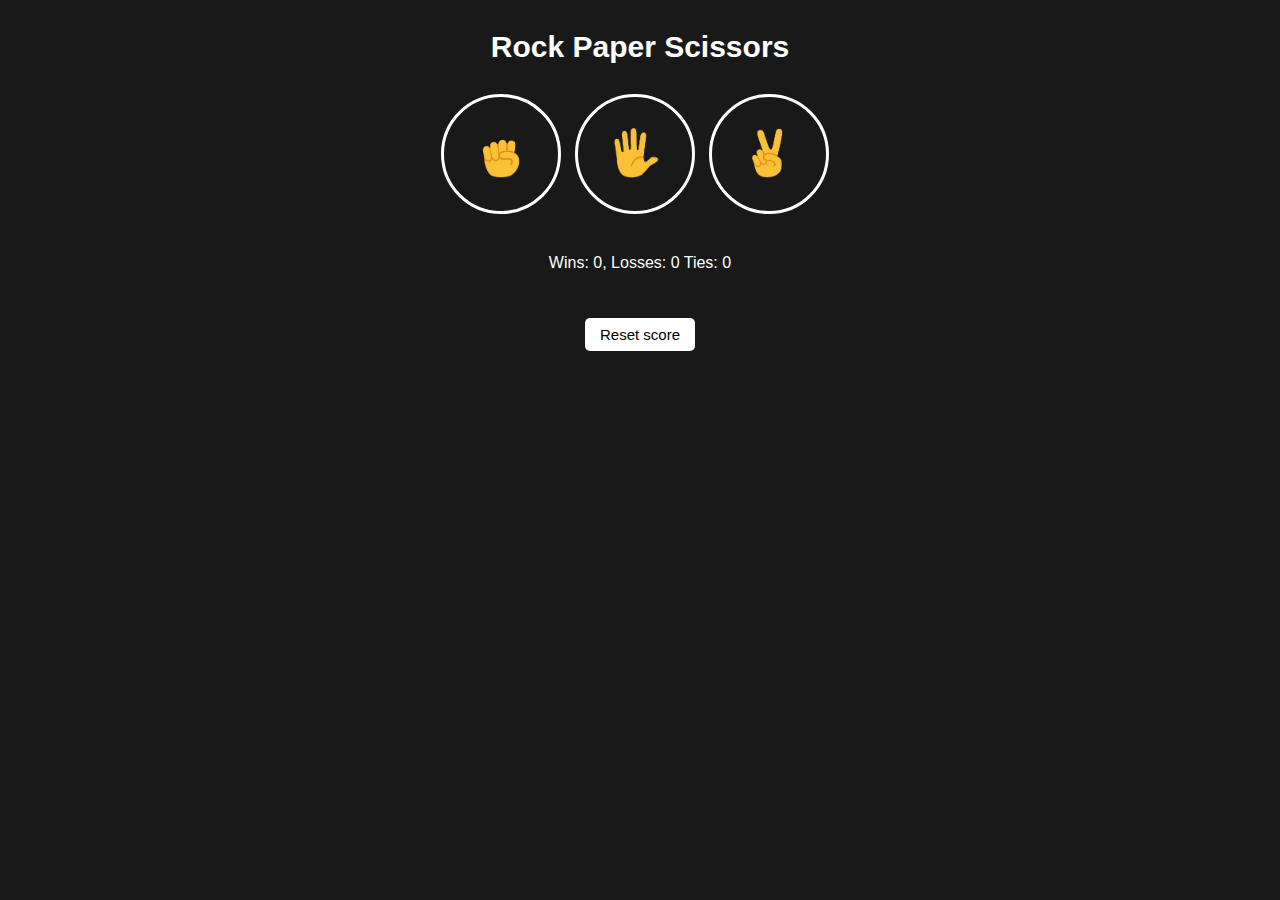
==== index.html @ 83e80f4c "rename rock-paper-scissor.html to index.html" ====
<!DOCTYPE html>
<html>
  <head>
    <title>Rock Paper Scissors</title>
    <link rel="stylesheet" href="rock-paper-scissors.css">
  </head>
  <body>

    <p class="title">Rock Paper Scissors</p>
    
    <button class="move-button" onclick="
      playGame('rock')
    "><img class="move-icon" src="Images/rock-emoji.png"></button>

    <button class="move-button" onclick="
      playGame('paper');
    "><img class="move-icon" src="Images/paper-emoji.png"></button>

    <button class="move-button" onclick="
      playGame('scissors');
    "><img class="move-icon" src="Images/scissors-emoji.png"></button>

    <p class="js-result result"></p>

    <p class="js-moves"></p>

    <p class="js-score score"></p>

    <button class="reset-score-button" onclick="
      score.wins=0;score.losses=0;score.ties=0;
      localStorage.removeItem('score');
      updateScoreElement();
    ">Reset score</button>

    <script src="rock-paper-scissor.js"></script>
  </body>
</html>
---- rock-paper-scissors.css ----
body {
  background-color: rgb(25, 25, 25);
  color: white;
  font-family: Arial;
  align-items: center;
  text-align: center;
  
}
.title {
  font-size: 30px;
  font-weight: bold;
}
.move-icon {
  height: 50px;
}
.move-button {
  background-color: transparent;
  border: 3px solid white;
  width: 120px; height: 120px;
  border-radius: 60px;
  margin-right: 10px;
  cursor: pointer;
  
}
.result {
  font-size: 25px;
  font-weight: bold;
  margin-top: 40px;
}
.score {
  margin-top: 40px;
}
.reset-score-button {
  background-color: white;
  border: none;
  font-size: 15px;
  padding: 8px 15px;
  cursor: pointer;
  border-radius: 5px;
  margin-top: 30px;
}
.move-icon-score {
  height: 35px;
}
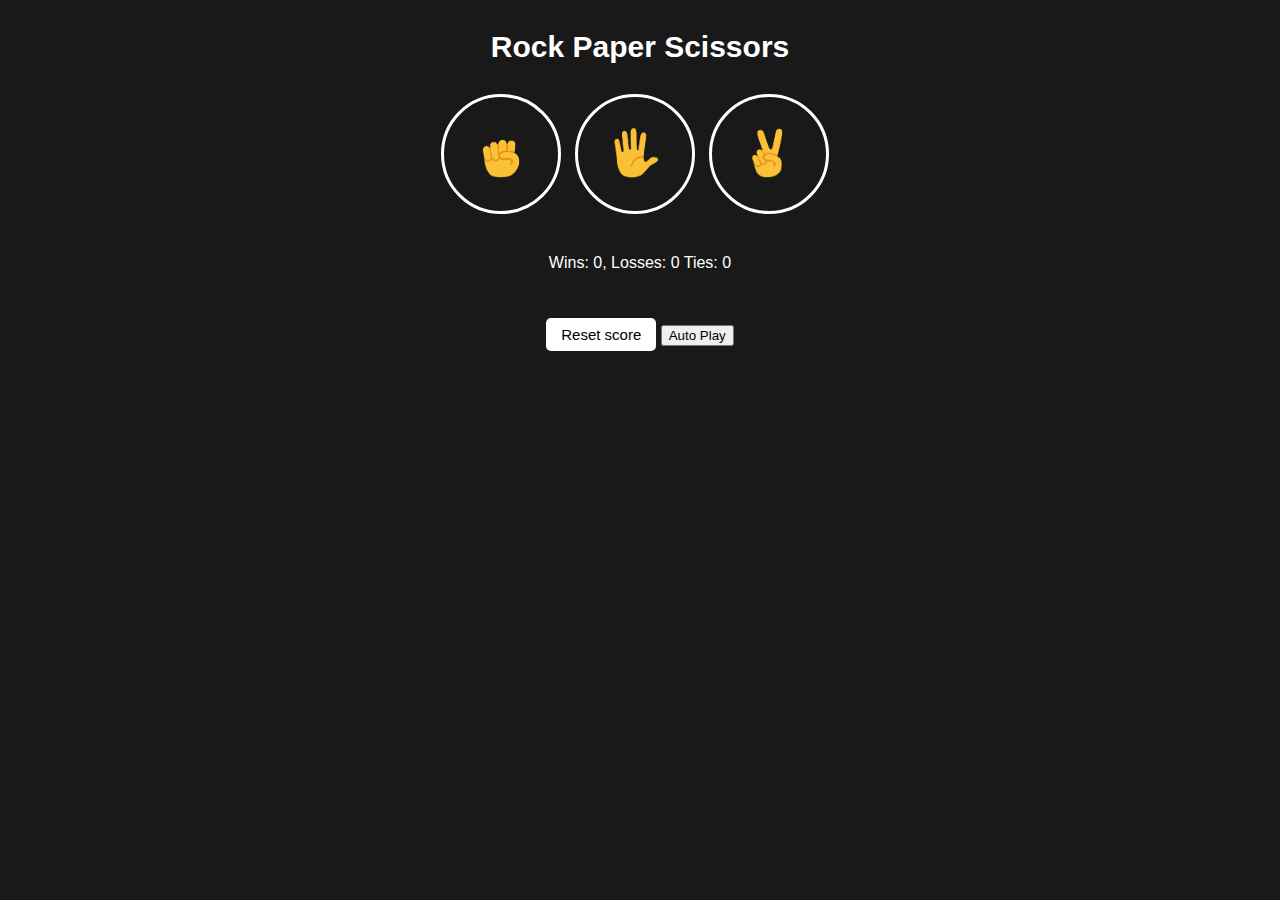
==== commit 49c770f5: "Update index.html" ====
--- a/index.html
+++ b/index.html
@@ -32,6 +32,10 @@
       updateScoreElement();
     ">Reset score</button>
 
+    <button class="auto-play-button" onclick="
+      autoPlay();
+    ">Auto Play</button>
+
     <script src="rock-paper-scissor.js"></script>
   </body>
 </html>
